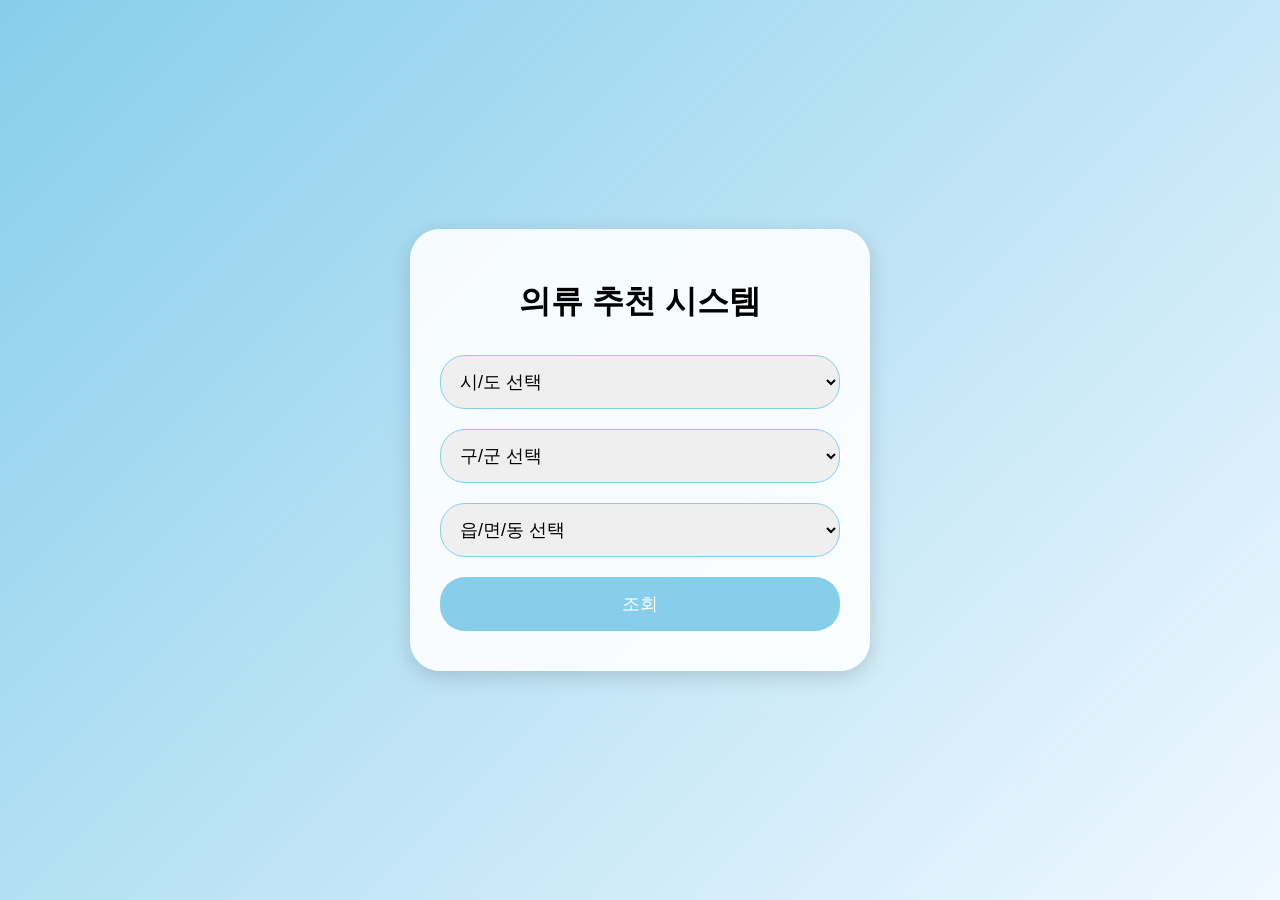
==== testHong/templates/index.html @ ebf3795a "이름 변경" ====
<!DOCTYPE html>
<html lang="ko">
<head>
  <meta charset="UTF-8">
  <meta name="viewport" content="width=device-width, initial-scale=1.0">
  <title>의류 추천 시스템</title>
  <style>
    body {
      display: flex;
      justify-content: center;
      align-items: center;
      height: 100vh;
      margin: 0;
      font-family: 'Arial', sans-serif;
      background: linear-gradient(135deg, #87CEEB, #f0f8ff);
    }

    .container {
      text-align: center;
      background-color: rgba(255, 255, 255, 0.9);
      padding: 30px;
      border-radius: 30px;
      box-shadow: 0 6px 20px rgba(0, 0, 0, 0.15);
      width: 400px;
      transition: transform 0.3s ease-in-out;
      animation: slideIn 0.5s ease-out;
    }

    @keyframes slideIn {
      from { transform: translateY(50px); opacity: 0; }
      to { transform: translateY(0); opacity: 1; }
    }

    select, button, input[type="text"] {
      margin: 10px 0;
      width: 100%;
      padding: 15px;
      font-size: 18px;
      border-radius: 25px;
      border: 1px solid #87CEEB;
      transition: box-shadow 0.3s ease;
    }

    select:focus, button:focus, input[type="text"]:focus {
      box-shadow: 0 0 10px rgba(70, 130, 180, 0.6);
      outline: none;
    }

    button {
      background-color: #87CEEB;
      color: white;
      border: none;
      cursor: pointer;
      transition: background-color 0.3s ease;
    }

    button:hover {
      background-color: #4682B4;
    }

    button:disabled {
      background-color: #b0c4de;
      cursor: not-allowed;
    }

    .result {
      margin-top: 20px;
      display: none;
      opacity: 0;
      animation: fadeIn 0.5s forwards;
    }

    @keyframes fadeIn {
      from { opacity: 0; }
      to { opacity: 1; }
    }

    .box {
      background-color: white;
      border-radius: 20px;
      padding: 20px;
      box-shadow: 0 4px 15px rgba(0, 0, 0, 0.1);
      margin-bottom: 20px;
      transition: transform 0.2s, box-shadow 0.2s;
    }

    .box:hover {
      transform: scale(1.05);
      box-shadow: 0 6px 20px rgba(0, 0, 0, 0.2);
    }

    .box h2 {
      color: #4682B4;
      margin-bottom: 10px;
    }

    .box p {
      font-size: 16px;
      margin: 5px 0;
    }

    .chat-container {
      margin-top: 20px;
      text-align: left;
    }

    .chat-container input[type="text"] {
      width: calc(100% - 20px);
      margin-right: 5px;
    }

    .chat-container button {
      padding: 8px 15px;
      background-color: #4682B4;
      color: white;
      font-size: 14px;
      border-radius: 15px;
      cursor: pointer;
    }

    .chat-response {
      margin-top: 10px;
      background-color: #f0f8ff;
      border-radius: 10px;
      padding: 10px;
      box-shadow: 0 2px 10px rgba(0, 0, 0, 0.1);
    }
  </style>
  <script>
    let clothingRecommendation = "";  // 추천 의류 정보를 저장할 변수
    const addressData = {{ address_data|tojson }};

    function updateGu() {
      const city = document.getElementById("city").value;
      const guSelect = document.getElementById("gu");
      guSelect.innerHTML = "<option value=''>구/군 선택</option>";

      if (addressData[city]) {
        Object.keys(addressData[city]).forEach(gu => {
          const option = document.createElement("option");
          option.value = gu;
          option.textContent = gu;
          guSelect.appendChild(option);
        });
      }
      document.getElementById("dong").innerHTML = "<option value=''>읍/면/동 선택</option>";
    }

    function updateDong() {
      const city = document.getElementById("city").value;
      const gu = document.getElementById("gu").value;
      const dongSelect = document.getElementById("dong");
      dongSelect.innerHTML = "<option value=''>읍/면/동 선택</option>";

      if (addressData[city] && addressData[city][gu]) {
        addressData[city][gu].forEach(dong => {
          const option = document.createElement("option");
          option.value = dong;
          option.textContent = dong;
          dongSelect.appendChild(option);
        });
      }
    }

    async function getWeather() {
      const city = document.getElementById("city").value;
      const gu = document.getElementById("gu").value;
      const dong = document.getElementById("dong").value;

      if (!city || !gu || !dong) {
        alert("모든 항목을 선택해 주세요.");
        return;
      }

      const button = document.querySelector("button");
      button.disabled = true;
      button.textContent = "조회 중...";

      try {
        const coordsResponse = await fetch('/get_coords', {
          method: 'POST',
          headers: { 'Content-Type': 'application/json' },
          body: JSON.stringify({ city, gu, dong })
        });

        const coordsData = await coordsResponse.json();
        if (coordsResponse.ok) {
          const { lat, lon } = coordsData;
          const weatherResponse = await fetch('/get_weather', {
            method: 'POST',
            headers: { 'Content-Type': 'application/json' },
            body: JSON.stringify({ lat, lon })
          });

          const weatherData = await weatherResponse.json();
          if (weatherResponse.ok) {
            hideSelectionUI();
            clothingRecommendation = weatherData.clothing_recommendation;  // 추천 의류 정보 저장
            displayResult(city, gu, dong, lat, lon, weatherData);
          } else {
            alert(weatherData.error);
          }
        } else {
          alert(coordsData.error);
        }
      } catch (error) {
        console.error("오류 발생:", error);
        alert("서버와의 통신 중 오류가 발생했습니다.");
      } finally {
        button.disabled = false;
        button.textContent = "조회";
      }
    }

    function hideSelectionUI() {
      document.getElementById("city").style.display = "none";
      document.getElementById("gu").style.display = "none";
      document.getElementById("dong").style.display = "none";
      document.querySelector("button").style.display = "none";
    }

    function displayResult(city, gu, dong, lat, lon, weatherData) {
      const resultDiv = document.querySelector(".result");
      resultDiv.style.display = "block";

      resultDiv.innerHTML = `
        <div class="box">
          <h2>선택된 위치</h2>
          <p>${city} > ${gu} > ${dong}</p>
          <p>위도: ${lat}, 경도: ${lon}</p>
        </div>
        <div class="box">
          <h2>날씨 정보</h2>
          <p>온도: ${weatherData.main.temp}°C</p>
          <p>날씨: ${weatherData.weather[0].description}</p>
          <p>풍속: ${weatherData.wind.speed} m/s</p>
        </div>
        <div class="box">
          <h2>추천 의류</h2>
          <p>${weatherData.clothing_recommendation}</p>
        </div>
        <div class="chat-container">
          <input type="text" id="userQuestion" placeholder="궁금한 점을 입력하세요">
          <button onclick="askQuestion()">질문하기</button>
          <div id="chatResponse" class="chat-response"></div>
        </div>
      `;
    }


    async function askQuestion() {
      const userQuestion = document.getElementById("userQuestion").value;

      if (!userQuestion) {
        alert("질문을 입력해 주세요.");
        return;
      }

      // 추천 의류 정보를 사용한 기본 답변 생성
      if (userQuestion.includes("현재 온도") || userQuestion.includes("날씨")) {
        document.getElementById("chatResponse").innerHTML = `
      <p><strong>응답:</strong> 현재 온도는 ${weather_info.temperature}°C입니다. 날씨는 ${weather_info.description}입니다.
      풍속은 ${weather_info.wind_speed} m/s이며, 추천 의류는 "${weather_info.clothing_recommendation}"입니다.</p>
    `;
        return;
      }

      // OpenAI API를 통해 추가적인 답변 생성 (추천 의류 정보 외의 질문에 대해)
      try {
        const response = await fetch('/ask_question', {
          method: 'POST',
          headers: { 'Content-Type': 'application/json' },
          body: JSON.stringify({ question: userQuestion })
        });

        const data = await response.json();
        if (response.ok) {
          document.getElementById("chatResponse").innerHTML = `<p><strong>응답:</strong> ${data.answer}</p>`;
        } else {
          document.getElementById("chatResponse").innerHTML = `<p>오류가 발생했습니다: ${data.error}</p>`;
        }
      } catch (error) {
        console.error("오류 발생:", error);
        alert("서버와의 통신 중 오류가 발생했습니다.");
      }
    }

    window.onload = function() {
      const citySelect = document.getElementById("city");
      Object.keys(addressData).forEach(city => {
        if (city !== "열1") {
          const option = document.createElement("option");
          option.value = city;
          option.textContent = city;
          citySelect.appendChild(option);
        }
      });

      citySelect.addEventListener("change", updateGu);
      document.getElementById("gu").addEventListener("change", updateDong);
    };
  </script>
</head>
<body>
<div class="container">
  <h1>의류 추천 시스템</h1>
  <select id="city"><option value="">시/도 선택</option></select>
  <select id="gu"><option value="">구/군 선택</option></select>
  <select id="dong"><option value="">읍/면/동 선택</option></select>
  <button onclick="getWeather()">조회</button>
  <div class="result"></div>
</div>
</body>
</html>
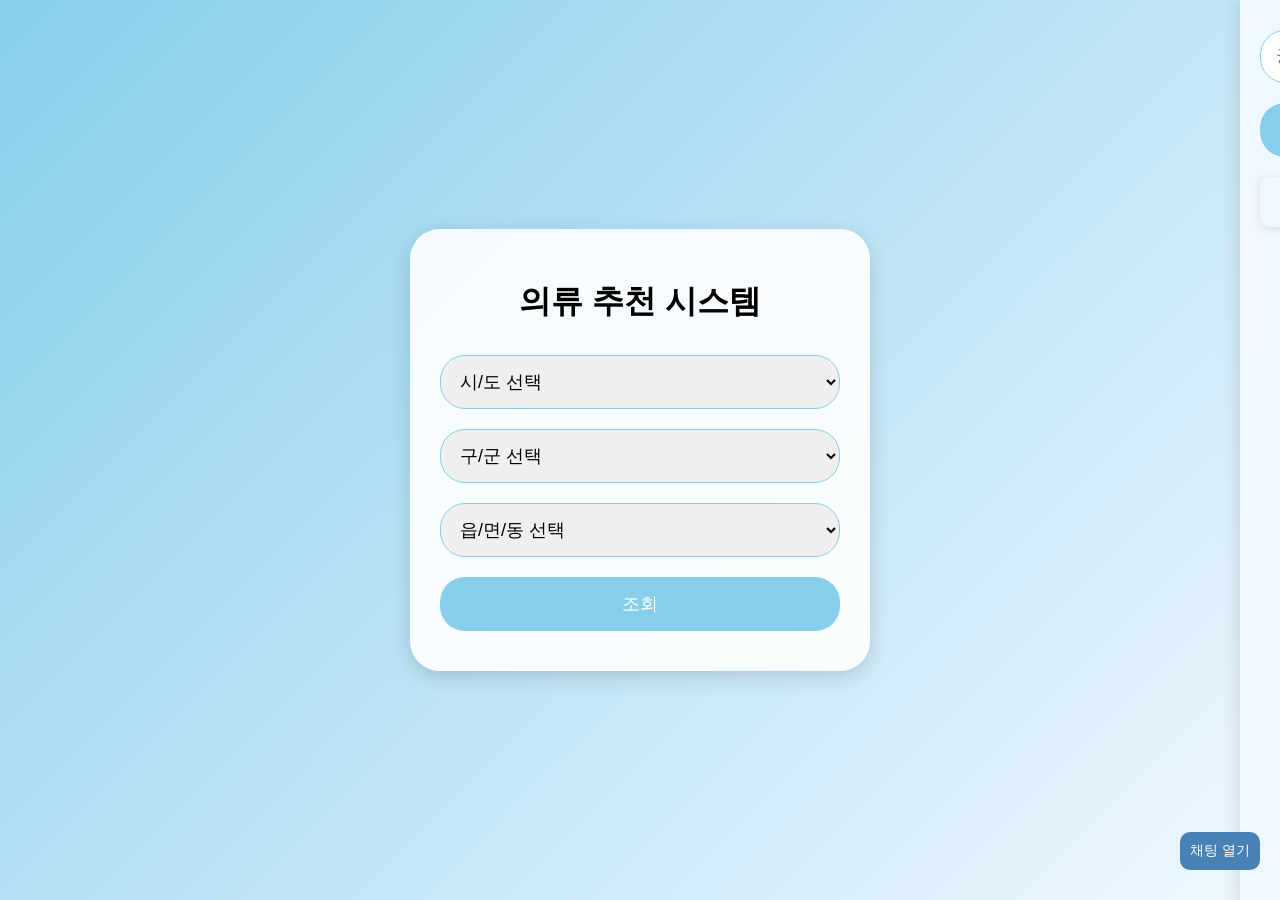
==== commit 2d7c0a31: "채팅 추가 버전" ====
--- a/testHong/templates/index.html
+++ b/testHong/templates/index.html
@@ -26,11 +26,6 @@
       animation: slideIn 0.5s ease-out;
     }
 
-    @keyframes slideIn {
-      from { transform: translateY(50px); opacity: 0; }
-      to { transform: translateY(0); opacity: 1; }
-    }
-
     select, button, input[type="text"] {
       margin: 10px 0;
       width: 100%;
@@ -41,11 +36,6 @@
       transition: box-shadow 0.3s ease;
     }
 
-    select:focus, button:focus, input[type="text"]:focus {
-      box-shadow: 0 0 10px rgba(70, 130, 180, 0.6);
-      outline: none;
-    }
-
     button {
       background-color: #87CEEB;
       color: white;
@@ -65,14 +55,9 @@
 
     .result {
       margin-top: 20px;
-      display: none;
+      display: none; /* 처음에는 보이지 않도록 설정 */
       opacity: 0;
       animation: fadeIn 0.5s forwards;
-    }
-
-    @keyframes fadeIn {
-      from { opacity: 0; }
-      to { opacity: 1; }
     }
 
     .box {
@@ -81,12 +66,6 @@
       padding: 20px;
       box-shadow: 0 4px 15px rgba(0, 0, 0, 0.1);
       margin-bottom: 20px;
-      transition: transform 0.2s, box-shadow 0.2s;
-    }
-
-    .box:hover {
-      transform: scale(1.05);
-      box-shadow: 0 6px 20px rgba(0, 0, 0, 0.2);
     }
 
     .box h2 {
@@ -94,40 +73,48 @@
       margin-bottom: 10px;
     }
 
-    .box p {
-      font-size: 16px;
-      margin: 5px 0;
-    }
-
-    .chat-container {
-      margin-top: 20px;
-      text-align: left;
-    }
-
-    .chat-container input[type="text"] {
-      width: calc(100% - 20px);
-      margin-right: 5px;
-    }
-
-    .chat-container button {
-      padding: 8px 15px;
+    .chat-sidebar {
+      position: fixed;
+      top: 0;
+      right: -300px; /* 처음에 화면 밖에 위치 */
+      width: 300px;
+      height: 100%;
+      background-color: #f0f8ff;
+      box-shadow: -4px 0 15px rgba(0, 0, 0, 0.1);
+      transition: right 0.3s ease;
+      padding: 20px;
+      overflow-y: auto;
+      z-index: 1000;
+    }
+
+    .open-chat-btn {
+      position: fixed;
+      bottom: 20px;
+      right: 20px;
       background-color: #4682B4;
       color: white;
+      padding: 10px 10px; /* 상하와 좌우 여백 설정 */
       font-size: 14px;
-      border-radius: 15px;
+      border: none;
+      border-radius: 10px;
       cursor: pointer;
-    }
-
+      z-index: 1001;
+      width: auto; /* 필요에 따라 너비를 auto로 */
+      max-width: 80px; /* 너비를 제한하고 싶을 때 */
+    }
     .chat-response {
       margin-top: 10px;
       background-color: #f0f8ff;
       border-radius: 10px;
       padding: 10px;
+      padding-bottom: 40px; /* 하단 패딩 추가 */
       box-shadow: 0 2px 10px rgba(0, 0, 0, 0.1);
+      max-height: 50vh; /* 화면 높이의 30%로 설정 */
+      overflow-y: auto;
     }
   </style>
   <script>
-    let clothingRecommendation = "";  // 추천 의류 정보를 저장할 변수
+    let clothingRecommendation = "";
     const addressData = {{ address_data|tojson }};
 
     function updateGu() {
@@ -195,7 +182,7 @@
           const weatherData = await weatherResponse.json();
           if (weatherResponse.ok) {
             hideSelectionUI();
-            clothingRecommendation = weatherData.clothing_recommendation;  // 추천 의류 정보 저장
+            clothingRecommendation = weatherData.clothing_recommendation;
             displayResult(city, gu, dong, lat, lon, weatherData);
           } else {
             alert(weatherData.error);
@@ -221,7 +208,9 @@
 
     function displayResult(city, gu, dong, lat, lon, weatherData) {
       const resultDiv = document.querySelector(".result");
-      resultDiv.style.display = "block";
+      resultDiv.style.display = "block"; // 결과를 보여주도록 설정
+      resultDiv.style.opacity = "1"; // 애니메이션 적용 시 필요한 설정
+      console.log("displayResult 함수 호출됨:", city, gu, dong, lat, lon, weatherData);
 
       resultDiv.innerHTML = `
         <div class="box">
@@ -239,33 +228,26 @@
           <h2>추천 의류</h2>
           <p>${weatherData.clothing_recommendation}</p>
         </div>
-        <div class="chat-container">
-          <input type="text" id="userQuestion" placeholder="궁금한 점을 입력하세요">
-          <button onclick="askQuestion()">질문하기</button>
-          <div id="chatResponse" class="chat-response"></div>
-        </div>
       `;
     }
 
+    function toggleChat() {
+      const chatSidebar = document.getElementById("chatSidebar");
+      chatSidebar.style.right = chatSidebar.style.right === "0px" ? "-300px" : "0px";
+    }
 
     async function askQuestion() {
       const userQuestion = document.getElementById("userQuestion").value;
+      const chatResponse = document.getElementById("chatResponse");
 
       if (!userQuestion) {
         alert("질문을 입력해 주세요.");
         return;
       }
 
-      // 추천 의류 정보를 사용한 기본 답변 생성
-      if (userQuestion.includes("현재 온도") || userQuestion.includes("날씨")) {
-        document.getElementById("chatResponse").innerHTML = `
-      <p><strong>응답:</strong> 현재 온도는 ${weather_info.temperature}°C입니다. 날씨는 ${weather_info.description}입니다.
-      풍속은 ${weather_info.wind_speed} m/s이며, 추천 의류는 "${weather_info.clothing_recommendation}"입니다.</p>
-    `;
-        return;
-      }
-
-      // OpenAI API를 통해 추가적인 답변 생성 (추천 의류 정보 외의 질문에 대해)
+      chatResponse.innerHTML += `<p><strong>사용자:</strong> ${userQuestion}</p>`;
+      document.getElementById("userQuestion").value = "";
+
       try {
         const response = await fetch('/ask_question', {
           method: 'POST',
@@ -275,14 +257,15 @@
 
         const data = await response.json();
         if (response.ok) {
-          document.getElementById("chatResponse").innerHTML = `<p><strong>응답:</strong> ${data.answer}</p>`;
+          chatResponse.innerHTML += `<p><strong>응답:</strong> ${data.answer}</p>`;
         } else {
-          document.getElementById("chatResponse").innerHTML = `<p>오류가 발생했습니다: ${data.error}</p>`;
+          chatResponse.innerHTML += `<p>오류 발생: ${data.error}</p>`;
         }
       } catch (error) {
         console.error("오류 발생:", error);
         alert("서버와의 통신 중 오류가 발생했습니다.");
       }
+      chatResponse.scrollTop = chatResponse.scrollHeight;
     }
 
     window.onload = function() {
@@ -310,5 +293,16 @@
   <button onclick="getWeather()">조회</button>
   <div class="result"></div>
 </div>
+
+<div class="chat-sidebar" id="chatSidebar">
+  <div class="chat-container">
+    <input type="text" id="userQuestion" placeholder="궁금한 점을 입력하세요">
+    <button onclick="askQuestion()">질문하기</button>
+    <div id="chatResponse" class="chat-response"></div>
+  </div>
+</div>
+
+<button class="open-chat-btn" onclick="toggleChat()">채팅 열기</button>
+
 </body>
 </html>
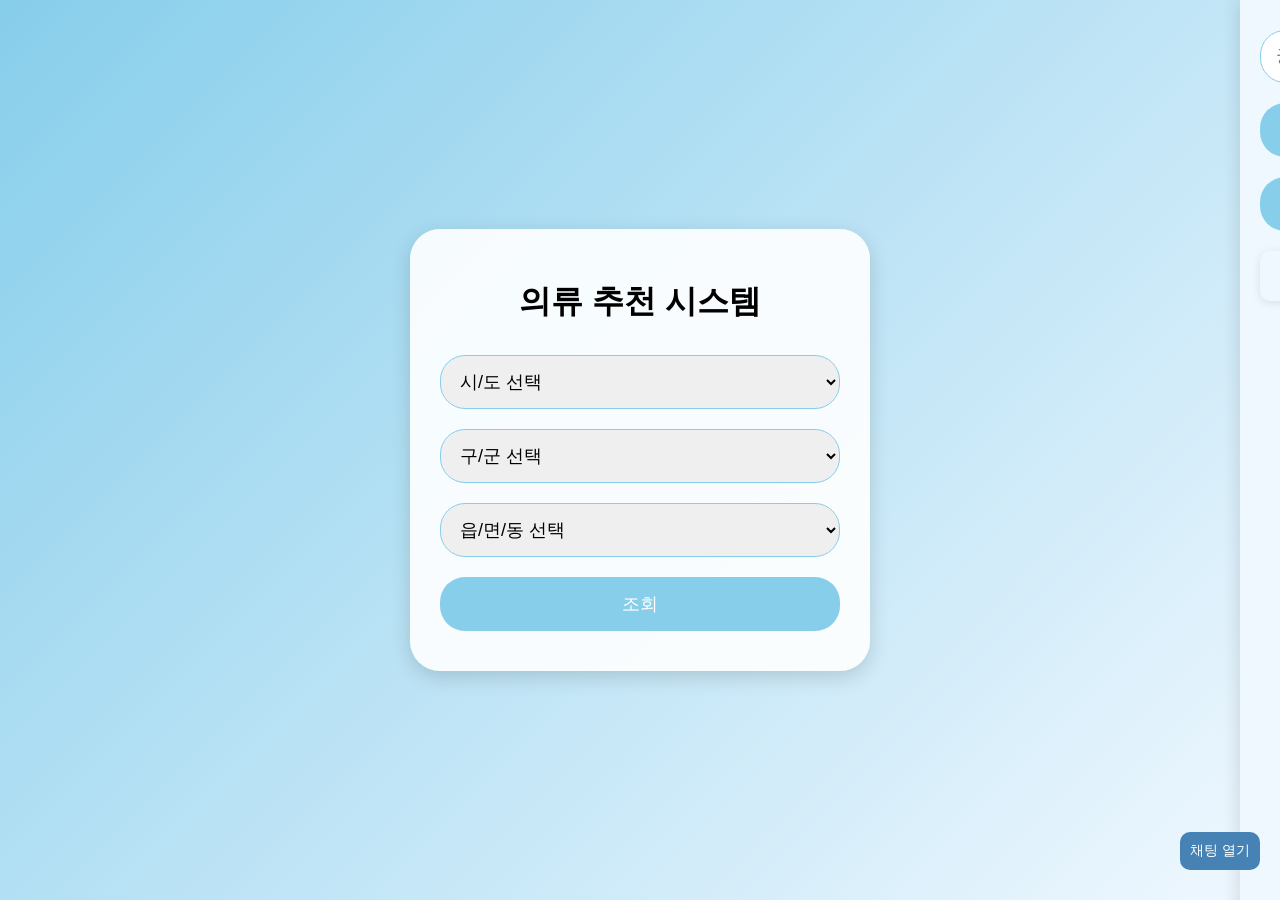
==== commit 481c334c: "결정하기 버튼 클릭하게 되면 print부분에 의류만 보이도록 설정 상의 : 하의 : 기타 : db에 저장해서 크롤링하는데 사용해볼까 생각중" ====
--- a/testHong/templates/index.html
+++ b/testHong/templates/index.html
@@ -115,7 +115,8 @@
   </style>
   <script>
     let clothingRecommendation = "";
-    const addressData = {{ address_data|tojson }};
+    let lastAnswer = "";
+    const addressData = {{ address_data | tojson }};
 
     function updateGu() {
       const city = document.getElementById("city").value;
@@ -220,9 +221,12 @@
         </div>
         <div class="box">
           <h2>날씨 정보</h2>
-          <p>온도: ${weatherData.main.temp}°C</p>
-          <p>날씨: ${weatherData.weather[0].description}</p>
-          <p>풍속: ${weatherData.wind.speed} m/s</p>
+          <p>온도: ${weatherData.temperature}°C</p>
+          <p>날씨 상태: ${weatherData.sky_status}</p>
+          <p>풍속: ${weatherData.wind_speed} m/s</p>
+          <p>강수 형태: ${weatherData.precipitation_type}</p>
+          <p>강수 확률: ${weatherData.precipitation_probability}%</p>
+          <p>습도: ${weatherData.humidity}%</p>
         </div>
         <div class="box">
           <h2>추천 의류</h2>
@@ -235,6 +239,16 @@
       const chatSidebar = document.getElementById("chatSidebar");
       chatSidebar.style.right = chatSidebar.style.right === "0px" ? "-300px" : "0px";
     }
+    function saveClothing() {
+      fetch('/save_clothing', {
+        method: 'POST',
+        headers: { 'Content-Type': 'application/json' },
+        body: JSON.stringify({ clothing: lastAnswer })
+      })
+              .then(response => response.json())
+              .then(data => alert(data.message))
+              .catch(error => console.error('오류 발생:', error));
+    }
 
     async function askQuestion() {
       const userQuestion = document.getElementById("userQuestion").value;
@@ -256,6 +270,7 @@
         });
 
         const data = await response.json();
+        lastAnswer = data.answer;
         if (response.ok) {
           chatResponse.innerHTML += `<p><strong>응답:</strong> ${data.answer}</p>`;
         } else {
@@ -282,6 +297,7 @@
       citySelect.addEventListener("change", updateGu);
       document.getElementById("gu").addEventListener("change", updateDong);
     };
+
   </script>
 </head>
 <body>
@@ -298,6 +314,7 @@
   <div class="chat-container">
     <input type="text" id="userQuestion" placeholder="궁금한 점을 입력하세요">
     <button onclick="askQuestion()">질문하기</button>
+    <button onclick="saveClothing()" id="saveClothingButton">결정하기</button>
     <div id="chatResponse" class="chat-response"></div>
   </div>
 </div>
